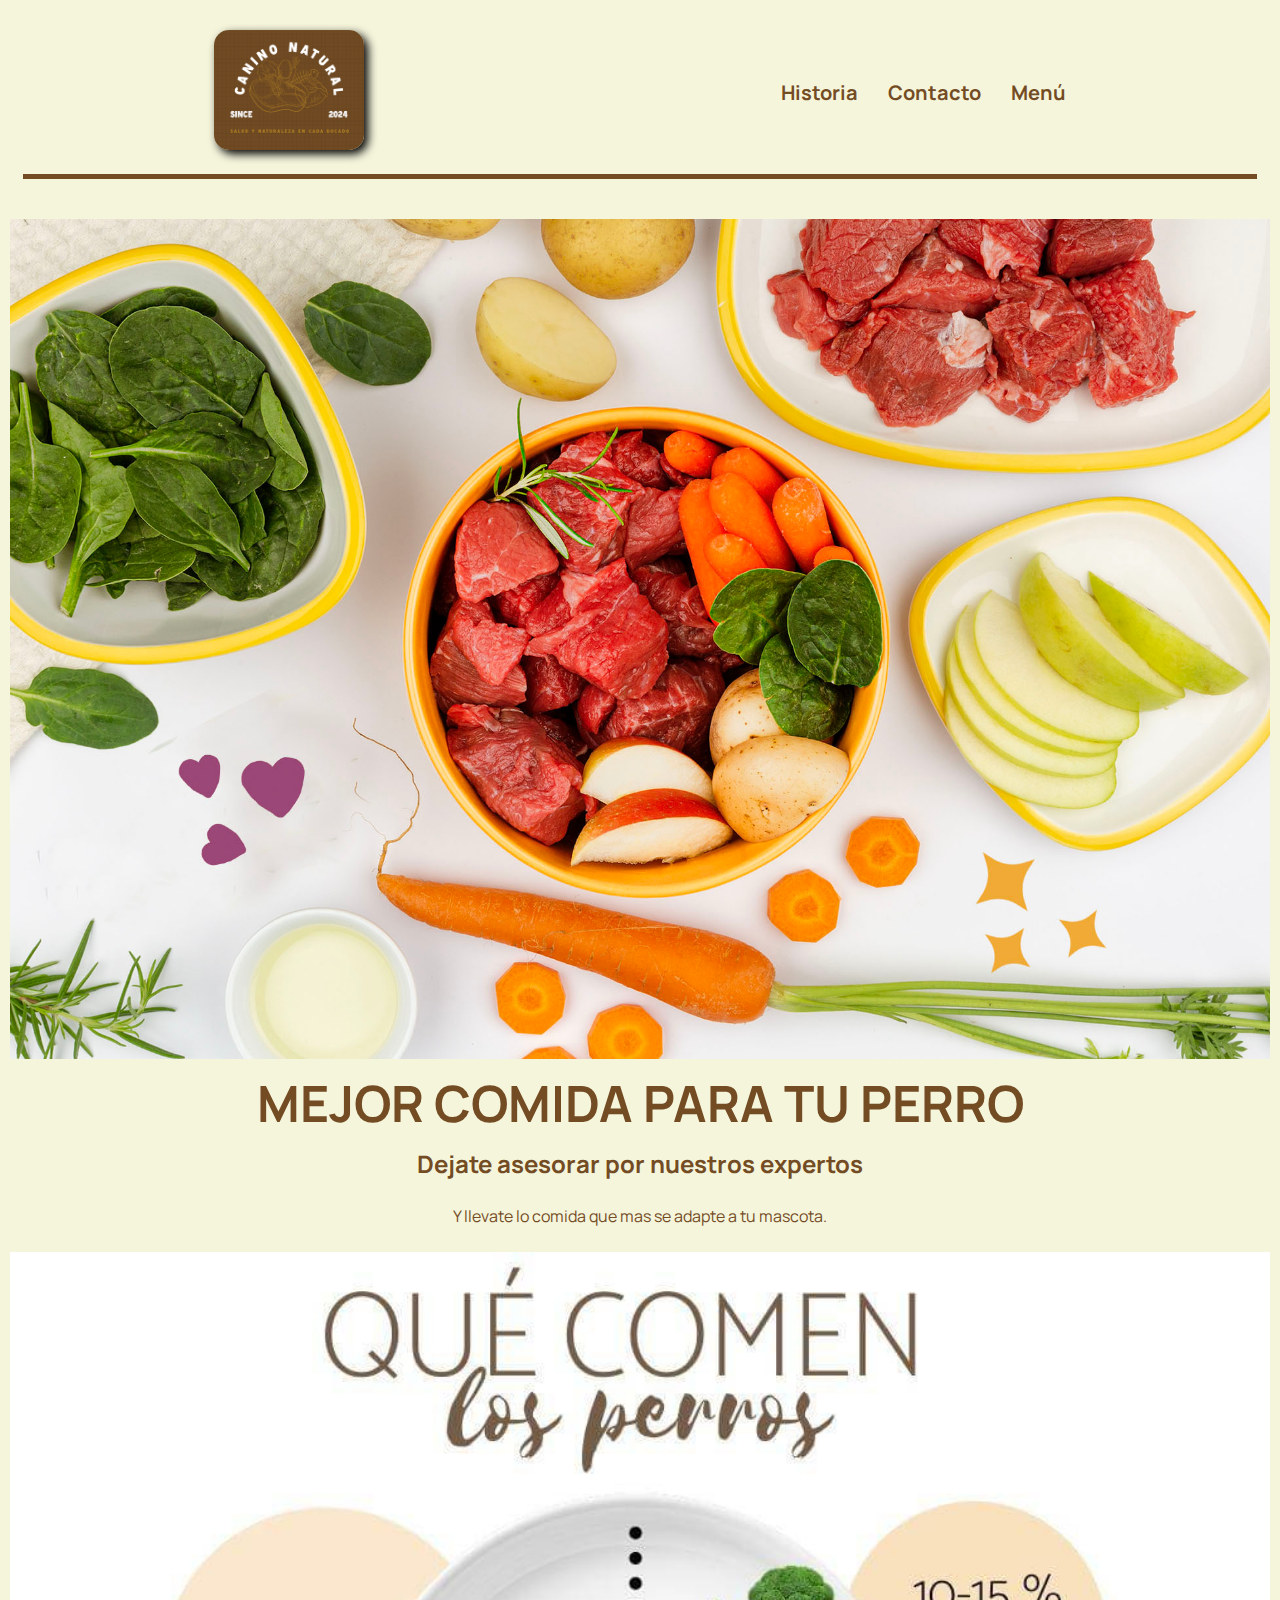
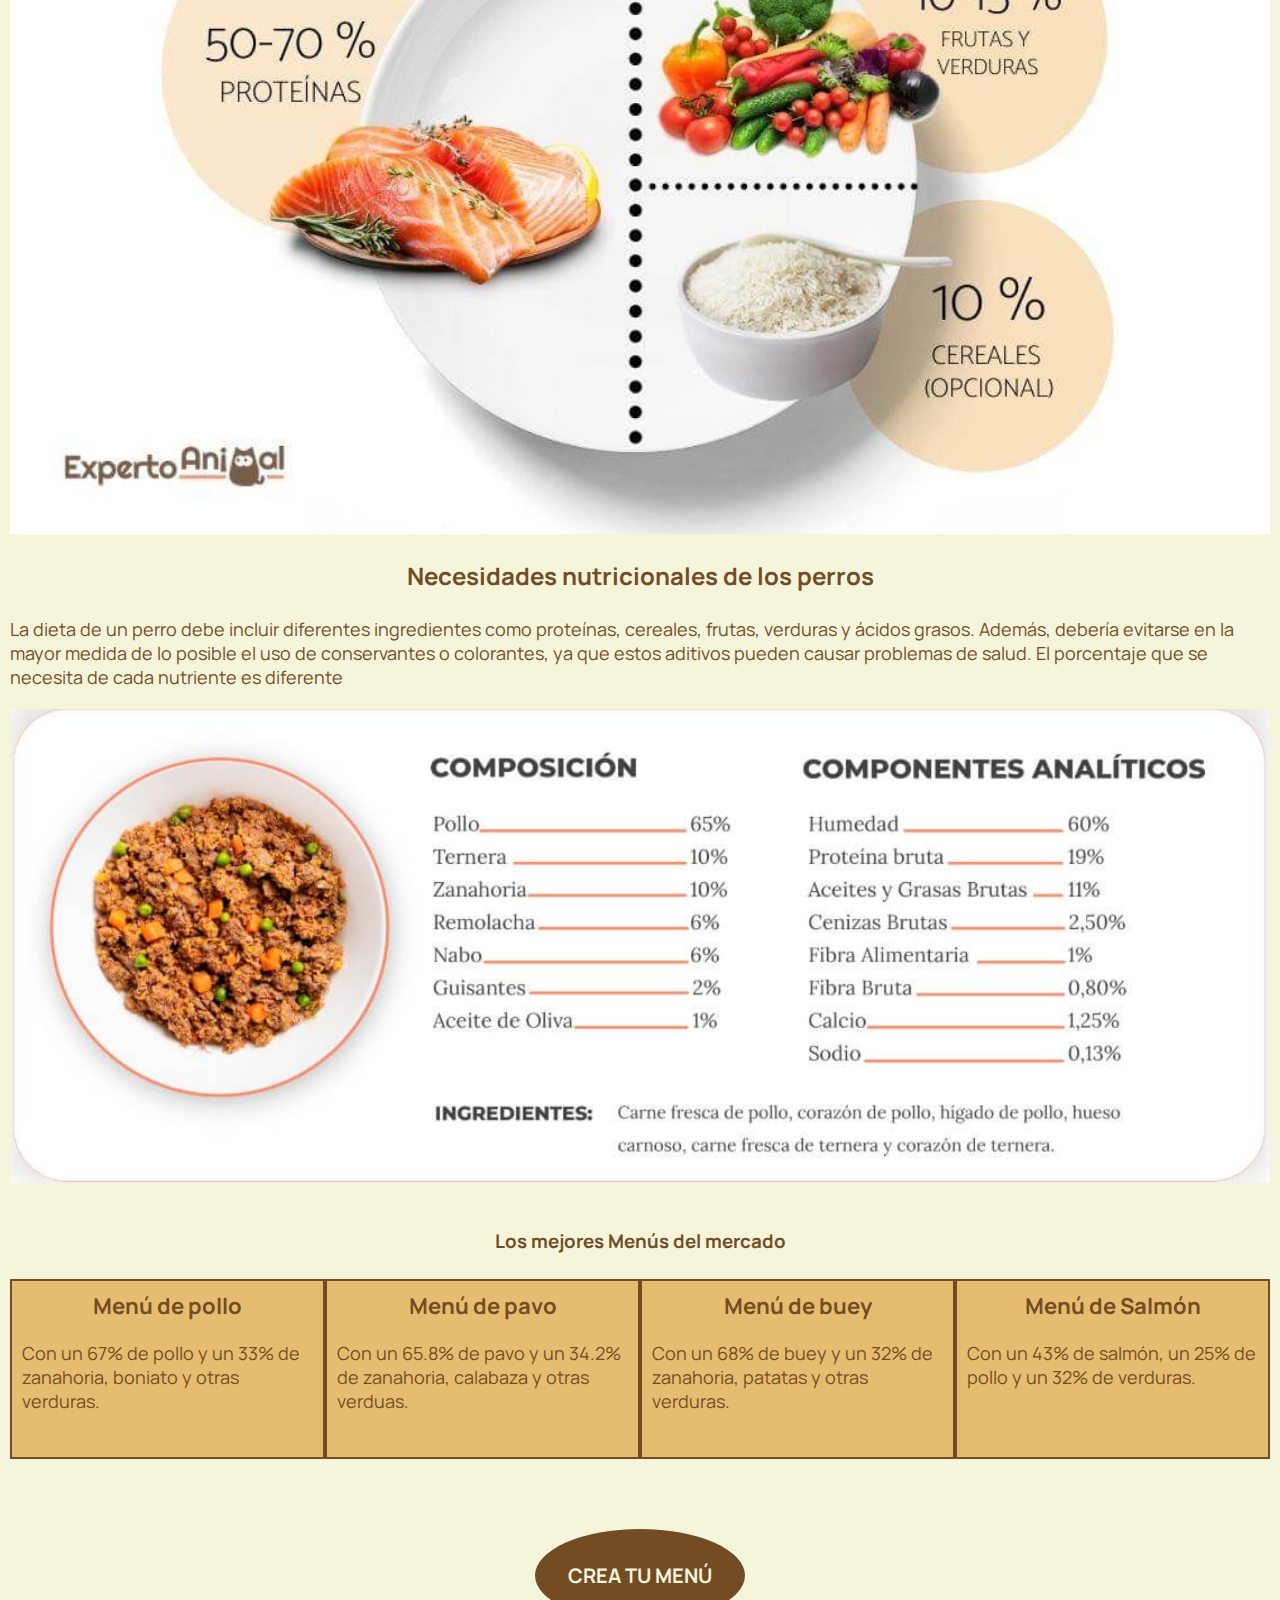
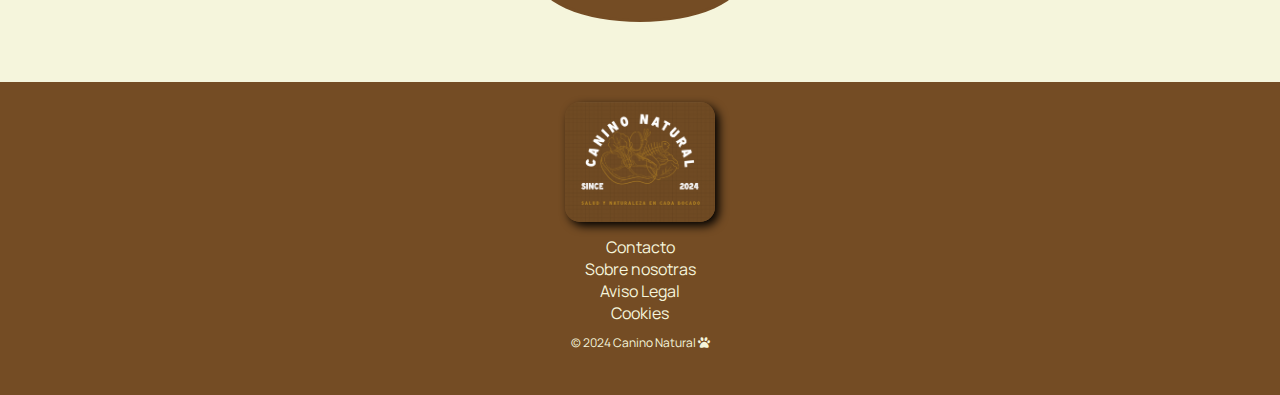
==== docs/index.html @ 0231b382 "changes" ====
<!DOCTYPE html>
<html lang="es">
  <head>
    <meta charset="UTF-8" />
    <meta name="viewport" content="width=device-width, initial-scale=1" />
    <title>Canino Natural</title>
    
    <link rel="preconnect" href="https://fonts.googleapis.com">
    <link rel="preconnect" href="https://fonts.gstatic.com" crossorigin>
    <link href="https://fonts.googleapis.com/css2?family=Manrope:wght@200..800&display=swap" rel="stylesheet">
    <link rel="stylesheet" href="https://cdnjs.cloudflare.com/ajax/libs/font-awesome/6.0.0-beta3/css/all.min.css">
    <link rel="stylesheet" href="./assets/main-c2e0b4d4.css">
  </head>
  <body class="backround">
    <header class="header">
    <figure class="log">
        <img class="log__img" src="./images/logo-2.png" alt="logo-header">
    </figure>
    <ul class="list">
        <li ><a class="list__link" href="#">Historia</a></li>
        <li><a class="list__link" href="#">Contacto</a></li>
        <li><a class="list__link" href="#">Menú</a></li>
       
        
    </ul>
<hr class="header__line">     
</header> 
    <section>
  <div class="divsection">
    <img src="./images/comida_carne.jpg" alt="Nuestras mascotas" class="divsection__img">
    <h1 class="divsection__title"> MEJOR COMIDA PARA TU PERRO</h1>
    <h2 class="divsection__title2">Dejate asesorar por nuestros expertos</h2>
    <p class="divsection__parrafo">Y llevate lo comida que mas se adapte a tu mascota.</p>
      
  </div>
</section>
    <section class="section2">
    <div class="divsection">
        <article class="divsection__art"></article>
            <img class="divsection__art--img1" src="./images/quecomen.jpg" alt="¿Qué comen nuestros perros">
            <h3 class="divsection__art--h3">Necesidades nutricionales de los perros</h3>
            <p class="divsection__art--p"> La dieta de un perro debe incluir diferentes ingredientes como proteínas, cereales, frutas, verduras y ácidos grasos. Además, debería evitarse en la mayor medida de lo posible el uso de conservantes o colorantes, ya que estos aditivos pueden causar problemas de salud. El porcentaje que se necesita de cada nutriente es diferente</p>
            </article>   
        </article>
        <article class="divsection__art2"></article>
            <img class="divsection__art--img2" src="./images/composicion.jpg" alt="Composición">
            <p></p>
        </article>

        <div>
            <h3 class="titlemenu">Los mejores Menús del mercado</h3>
            <ul class="ulmenu">
                <li class="ulmenu__li">
                    <h4 class="ulmenu__li--h4">Menú de pollo</h4>
                    <p class="ulmenu__li--p">Con un 67% de pollo y un 33% de zanahoria, boniato y otras verduras.</p>
                </li>
                <li class="ulmenu__li">
                    <h4 class="ulmenu__li--h4">Menú de pavo</h4>
                    <p class="ulmenu__li--p">Con un 65.8% de pavo y un 34.2% de zanahoria, calabaza y otras verduas.</p>
                </li>
                <li class="ulmenu__li">
                    <h4 class="ulmenu__li--h4">Menú de buey</h4>
                    <p class="ulmenu__li--p">Con un 68% de buey y un 32% de zanahoria, patatas y otras verduras.</p>
                </li>
                <li class="ulmenu__li">
                    <h4 class="ulmenu__li--h4">Menú de Salmón</h4>
                    <p class="ulmenu__li--p">Con un 43% de salmón, un 25% de pollo y un 32% de  verduras.</p>
                </li>
            </ul>
        </div>
        <div class="button">
            <a  href="./form.html" class="button__element" >CREA TU MENÚ</a>
        </div>

    </div>

</section>
    <footer class="footer">
     <figure class="logo">
        <img class="logo__can" src="./images/logo-2.png" alt="Can">

     </figure>
        
    
    <div class="container">
        <p class="container__copy">&copy; 2024 Canino Natural <i class="fas fa-paw"></i></p>
        <ul>
            <li class="links">
                <a class="links__li" href=""  >Contacto</a></li>
            <li class="links">
                <a class="links__li" href="">Sobre nosotras</a></li>
            <li class="links">
                <a class="links__li" href="">Aviso Legal</a></li>
            <li class="links"> 
                <a class="links__li" href="">Cookies</a></li>
        </ul>
    </div>
</footer>










    </body>
</html>
---- docs/assets/main-c2e0b4d4.css ----
*{box-sizing:border-box;margin:0;padding:0}.backround{background-color:beige}.header{display:flex;flex-direction:column;align-items:center;flex-wrap:wrap;margin-top:30px;padding-left:10px;padding-right:10px;padding-bottom:30px;gap:10px}@media (min-width: 768px){.header{flex-direction:row;justify-content:space-around}}.header__line{border:none;border-bottom:solid rgb(116,76,36) 5px;width:98%;margin:10px auto}.log__img{border-radius:15px;box-shadow:4px 4px 10px;width:150px}.list{display:flex;gap:30px;align-items:center;list-style:none;font-family:Manrope}.list__link{text-decoration:none;color:#744c24;font-size:20px;font-weight:700}.divsection{display:flex;flex-direction:column;width:100%}.divsection__img{width:100%}.divsection__title{font-family:Manrope;color:#744c24;font-size:50px;font-weight:700;text-align:center}.divsection__title2{font-family:Manrope;color:#744c24;text-align:center}.divsection__parrafo{padding:15px;font-family:Manrope;color:#744c24}.divsection{padding-left:10px;padding-right:10px;display:flex;flex-direction:column;flex-wrap:wrap;align-items:center;font-family:Manrope;gap:10px}.divsection__art{display:flex;flex-direction:column;flex-wrap:wrap}.divsection__art--img1,.divsection__art--img2{width:100%}.divsection__art--h3{color:#744c24;margin-top:15px;margin-bottom:15px}@media (min-width: 768px){.divsection__art--h3{font-size:24px}}.divsection__art--p{color:#744c24}@media (min-width: 768px){.divsection__art--p{font-size:18px}}.ulmenu{display:flex;flex-direction:column;list-style:none;font-family:Manrope;align-items:center;color:#744c24}@media (min-width: 768px){.ulmenu{flex-direction:row}}.ulmenu__li{color:#744c24;background-color:#e6bc70;border-color:#744c24;border:2px solid;width:100%}@media (min-width: 768px){.ulmenu__li{width:25%;height:180px}}.ulmenu__li--h4{text-align:center;font-size:18px;margin-bottom:10px;margin-top:10px}@media (min-width: 768px){.ulmenu__li--h4{font-size:22px}}.ulmenu__li--p{margin-bottom:10px;margin-top:10px;padding:10px}@media (min-width: 768px){.ulmenu__li--p{font-size:18px;padding:10px}}.titlemenu{color:#744c24;padding-top:10px;padding-bottom:10px;text-align:center;margin-bottom:15px;margin-top:15px}.button{padding:30px;border:rgb(116,76,36) 3px solid;background-color:#744c24;margin-top:60px;margin-bottom:60px;border-radius:50%;display:flex;font-family:Manrope}.button__element{text-decoration:none;font-size:18px;color:beige;font-weight:700}@media (min-width: 768px){.button__element{font-size:20px}}.footer{display:flex;flex-direction:column;justify-content:space-between;align-items:center;text-align:center;background-color:#744c24;padding-bottom:34px;gap:10px}.logo{width:150px;padding-top:20px}.logo__can{width:150px;border-radius:15px;box-shadow:4px 4px 10px}.container{display:flex;flex-direction:column;color:#744c24;font-size:12px;font-family:Manrope;padding-left:10px;padding-right:10px;padding-bottom:10px;flex-direction:column-reverse}.container__copy{color:beige;margin-top:10px}.links{list-style:none}.links__li{text-decoration:none;font-size:16px;color:beige}.dropdown{display:flex;flex-direction:column;gap:10px;font-family:Manrope;background-color:beige}@media (min-width: 768px){.dropdown{flex-direction:row;align-items:center;justify-content:space-evenly;padding-top:20px;padding-bottom:20px}}.preview{color:beige;display:flex;flex-direction:column;padding-top:10px;gap:20px;padding-left:40px;padding-right:40px}@media (min-width: 768px){.preview{order:2}}.btnReset{background-color:#744c24;font-family:Manrope;color:beige;padding:5px;border-radius:10px;border:none;margin:auto}.card{background-color:#744c24;padding:10px;border-radius:20px;display:flex;flex-direction:column}.card__pet{list-style:none;display:flex;flex-direction:column;align-items:center}.card__pet--photo{width:200px;border:1px solid rgb(116,76,36);border-radius:20px}.card__details{list-style:none;display:flex;flex-direction:row;justify-content:center;gap:30px}.card__email{text-align:center}.drop{color:#744c24;border-top:1px solid rgb(116,76,36);border-bottom:1px solid;margin:10px;cursor:pointer}.form{padding:10px;display:flex;flex-direction:column;gap:10px;color:#744c24}.form__btn{margin:auto;padding:5px;color:beige;background-color:#744c24;border-radius:10px}.share__create{display:flex;flex-direction:column;align-items:center;gap:10px;color:#744c24;padding:10px}.share__create--btnCreate{padding:5px;color:beige;background-color:#744c24;border:none;border-radius:10px}.share__create--url{text-decoration:none;color:#744c24}.share__create--twitter{padding:5px;color:beige;background-color:beige;border-radius:10px;border-color:1px solid rgb(116,76,36)}.linktw{text-decoration:none;color:#744c24}.hidden{display:none}
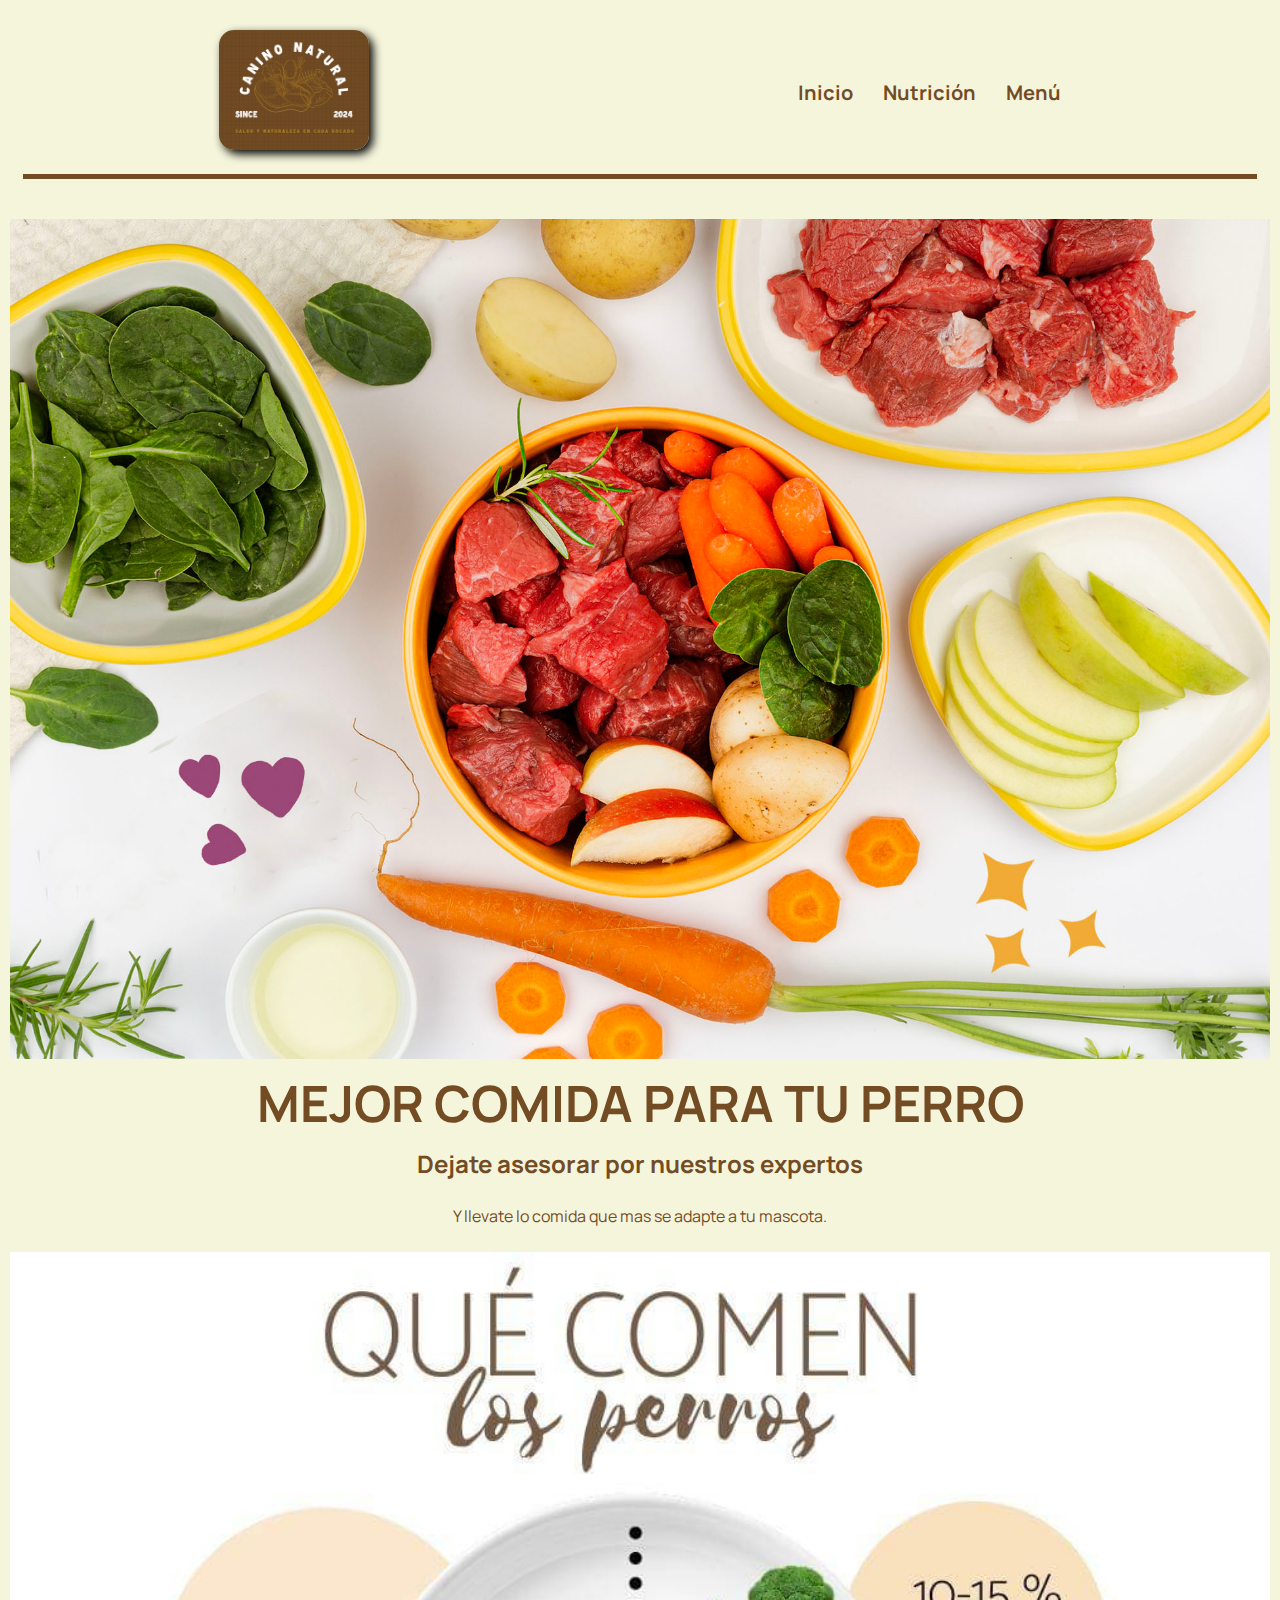
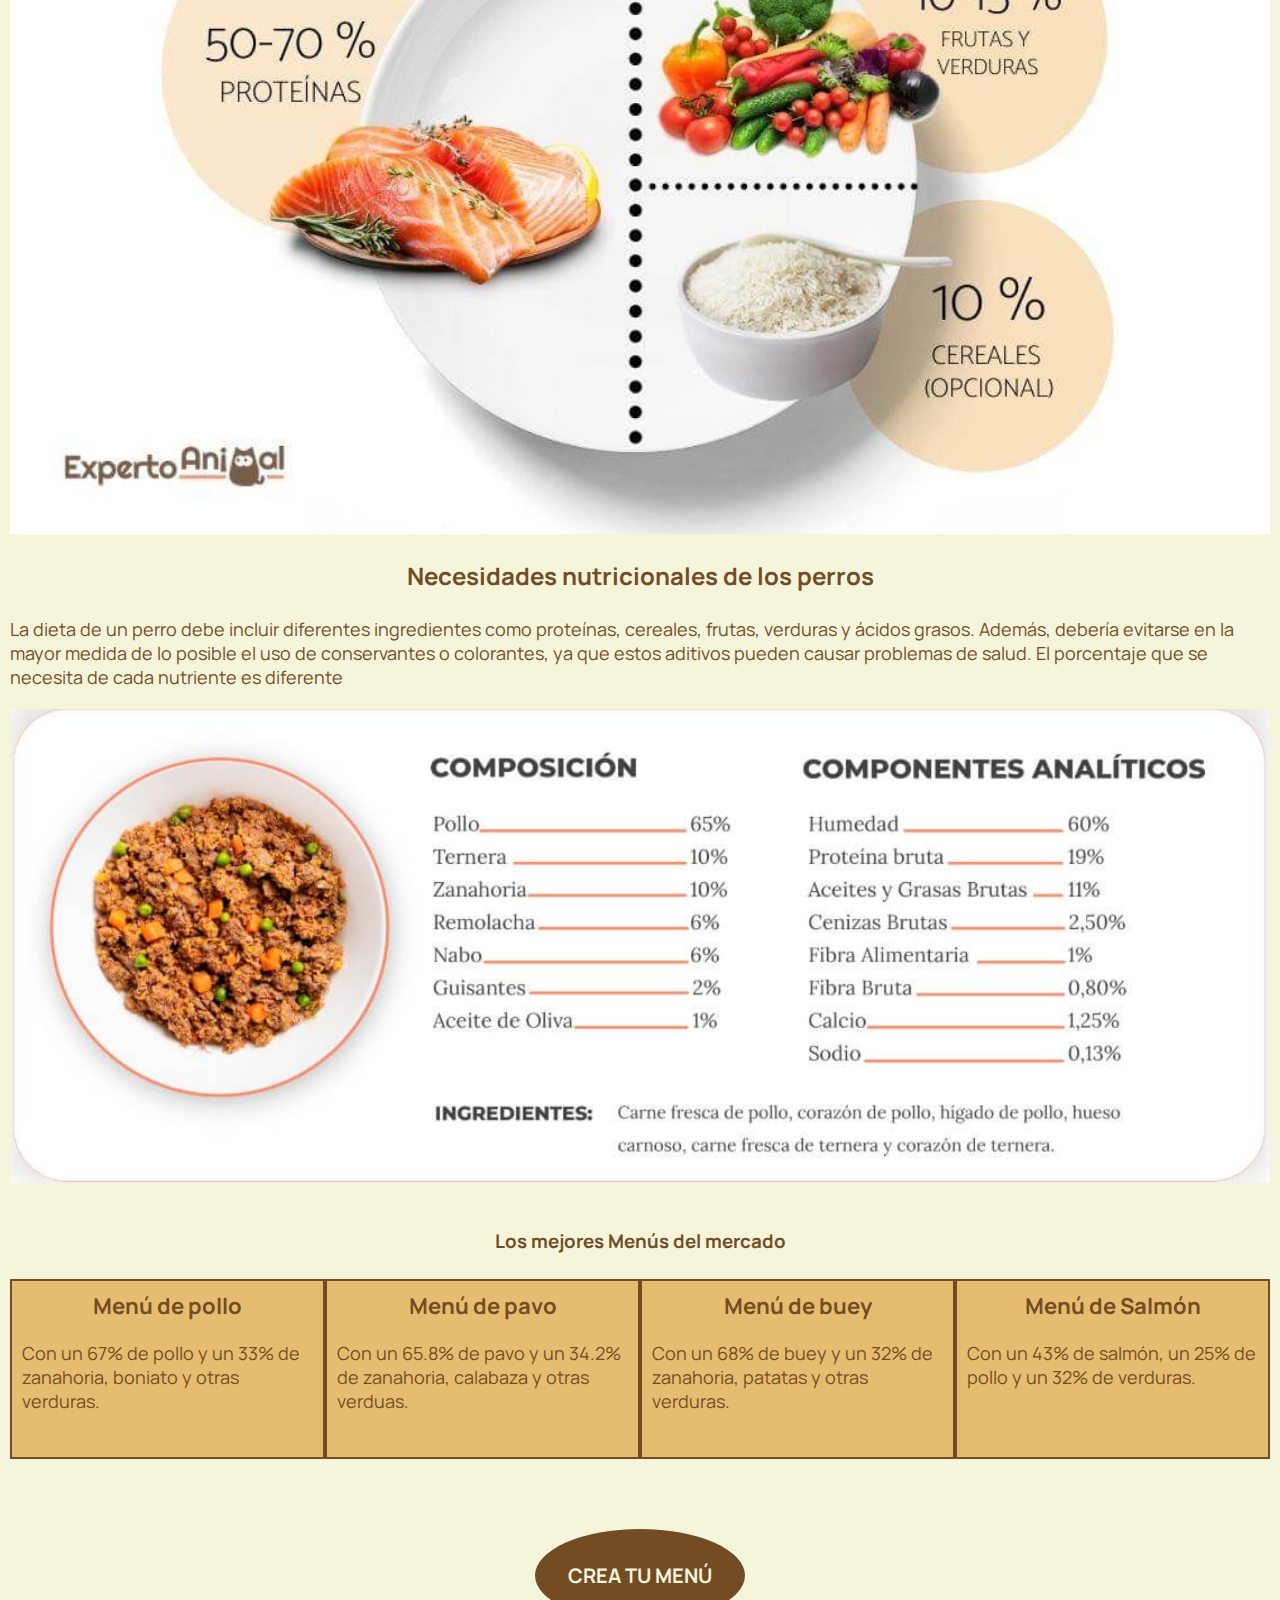
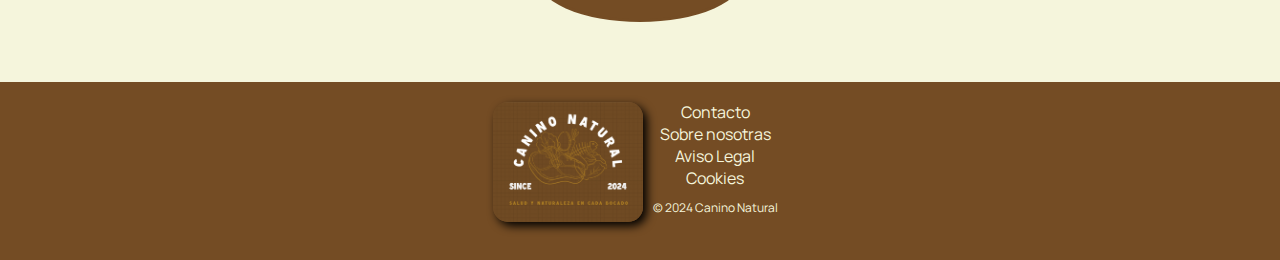
==== commit 0d0ff4ed: "subido a pages" ====
--- a/docs/index.html
+++ b/docs/index.html
@@ -4,12 +4,11 @@
     <meta charset="UTF-8" />
     <meta name="viewport" content="width=device-width, initial-scale=1" />
     <title>Canino Natural</title>
-    
     <link rel="preconnect" href="https://fonts.googleapis.com">
     <link rel="preconnect" href="https://fonts.gstatic.com" crossorigin>
     <link href="https://fonts.googleapis.com/css2?family=Manrope:wght@200..800&display=swap" rel="stylesheet">
-    <link rel="stylesheet" href="https://cdnjs.cloudflare.com/ajax/libs/font-awesome/6.0.0-beta3/css/all.min.css">
-    <link rel="stylesheet" href="./assets/main-c2e0b4d4.css">
+    
+    <link rel="stylesheet" href="./assets/main-f4b1d05a.css">
   </head>
   <body class="backround">
     <header class="header">
@@ -17,25 +16,22 @@
         <img class="log__img" src="./images/logo-2.png" alt="logo-header">
     </figure>
     <ul class="list">
-        <li ><a class="list__link" href="#">Historia</a></li>
-        <li><a class="list__link" href="#">Contacto</a></li>
-        <li><a class="list__link" href="#">Menú</a></li>
-       
-        
+        <li ><a class="list__link" href="index.html#section1">Inicio</a></li>
+        <li><a class="list__link" href="index.html#section2">Nutrición</a></li>
+        <li><a class="list__link" href="index.html#section3">Menú</a></li>
     </ul>
 <hr class="header__line">     
 </header> 
-    <section>
+    <section id="section1">
   <div class="divsection">
     <img src="./images/comida_carne.jpg" alt="Nuestras mascotas" class="divsection__img">
     <h1 class="divsection__title"> MEJOR COMIDA PARA TU PERRO</h1>
     <h2 class="divsection__title2">Dejate asesorar por nuestros expertos</h2>
     <p class="divsection__parrafo">Y llevate lo comida que mas se adapte a tu mascota.</p>
-      
   </div>
 </section>
     <section class="section2">
-    <div class="divsection">
+    <div id="section2" class="divsection">
         <article class="divsection__art"></article>
             <img class="divsection__art--img1" src="./images/quecomen.jpg" alt="¿Qué comen nuestros perros">
             <h3 class="divsection__art--h3">Necesidades nutricionales de los perros</h3>
@@ -47,7 +43,7 @@
             <p></p>
         </article>
 
-        <div>
+        <div id="section3">
             <h3 class="titlemenu">Los mejores Menús del mercado</h3>
             <ul class="ulmenu">
                 <li class="ulmenu__li">
@@ -76,25 +72,29 @@
 
 </section>
     <footer class="footer">
+   <div class=" changes">
      <figure class="logo">
         <img class="logo__can" src="./images/logo-2.png" alt="Can">
 
      </figure>
         
     
-    <div class="container">
+     <div class="container">
         <p class="container__copy">&copy; 2024 Canino Natural <i class="fas fa-paw"></i></p>
-        <ul>
+        <ul class="container__copy--ul">
             <li class="links">
                 <a class="links__li" href=""  >Contacto</a></li>
             <li class="links">
-                <a class="links__li" href="">Sobre nosotras</a></li>
+                <a class="links__li" href="https://sandrarolgom.github.io/project-promo-z-module-team1/">Sobre nosotras</a></li>
             <li class="links">
-                <a class="links__li" href="">Aviso Legal</a></li>
+                <a class="links__li" href="https://www.aepd.es/politica-de-privacidad-y-aviso-legal">Aviso Legal</a></li>
             <li class="links"> 
-                <a class="links__li" href="">Cookies</a></li>
+                <a class="links__li" href="https://socialgob.org/mas-informacion-sobre-las-cookies/">Cookies</a></li>
         </ul>
-    </div>
+     </div>
+
+   </div>
+    
 </footer>
 
 
--- a/docs/assets/main-f4b1d05a.css
+++ b/docs/assets/main-f4b1d05a.css
@@ -0,0 +1 @@
+*{box-sizing:border-box;margin:0;padding:0}.backround{background-color:beige}.header{display:flex;flex-direction:column;align-items:center;flex-wrap:wrap;margin-top:30px;padding-left:10px;padding-right:10px;padding-bottom:30px;gap:10px}@media (min-width: 768px){.header{flex-direction:row;justify-content:space-around}}.header__line{border:none;border-bottom:solid rgb(116,76,36) 5px;width:98%;margin:10px auto}.log__img{border-radius:15px;box-shadow:4px 4px 10px;width:150px}.list{display:flex;gap:30px;align-items:center;list-style:none;font-family:Manrope}.list__link{text-decoration:none;color:#744c24;font-size:20px;font-weight:700}.divsection{display:flex;flex-direction:column;width:100%}.divsection__img{width:100%}.divsection__title{font-family:Manrope;color:#744c24;font-size:50px;font-weight:700;text-align:center}@media (max-width: 768px){.divsection__title{font-size:25px}}.divsection__title2{font-family:Manrope;color:#744c24;text-align:center}.divsection__parrafo{padding:15px;font-family:Manrope;color:#744c24}.divsection{padding-left:10px;padding-right:10px;display:flex;flex-direction:column;flex-wrap:wrap;align-items:center;font-family:Manrope;gap:10px}.divsection__art{display:flex;flex-direction:column;flex-wrap:wrap}.divsection__art--img1,.divsection__art--img2{width:100%}.divsection__art--h3{color:#744c24;margin-top:15px;margin-bottom:15px}@media (min-width: 768px){.divsection__art--h3{font-size:24px}}.divsection__art--p{color:#744c24}@media (min-width: 768px){.divsection__art--p{font-size:18px}}.ulmenu{display:flex;flex-direction:column;list-style:none;font-family:Manrope;align-items:center;color:#744c24}@media (min-width: 768px){.ulmenu{flex-direction:row}}.ulmenu__li{color:#744c24;background-color:#e6bc70;border-color:#744c24;border:2px solid;width:100%}@media (min-width: 768px){.ulmenu__li{width:25%;height:180px}}.ulmenu__li--h4{text-align:center;font-size:18px;margin-bottom:10px;margin-top:10px}@media (min-width: 768px){.ulmenu__li--h4{font-size:22px}}.ulmenu__li--p{margin-bottom:10px;margin-top:10px;padding:10px}@media (min-width: 768px){.ulmenu__li--p{font-size:18px;padding:10px}}.titlemenu{color:#744c24;padding-top:10px;padding-bottom:10px;text-align:center;margin-bottom:15px;margin-top:15px}.button{padding:30px;border:rgb(116,76,36) 3px solid;background-color:#744c24;margin-top:60px;margin-bottom:60px;border-radius:50%;display:flex;font-family:Manrope}.button__element{text-decoration:none;font-size:18px;color:beige;font-weight:700}@media (min-width: 768px){.button__element{font-size:20px}}.footer{display:flex;flex-direction:column;justify-content:space-between;align-items:center;text-align:center;background-color:#744c24;padding-bottom:34px;gap:10px}.logo{width:150px;padding-top:20px}.logo__can{width:150px;border-radius:15px;box-shadow:4px 4px 10px}@media (min-width: 768px){.changes{display:flex;flex-direction:row}}.container{display:flex;flex-direction:column;color:#744c24;font-size:12px;font-family:Manrope;padding-left:10px;padding-right:10px;padding-bottom:10px;flex-direction:column-reverse}.container__copy{color:beige;margin-top:10px}@media (min-width: 768px){.container--ul{flex-direction:row}}.links{list-style:none}.links__li{text-decoration:none;font-size:16px;color:beige}.dropdown{display:flex;flex-direction:column;gap:10px;font-family:Manrope;background-color:beige}@media (min-width: 768px){.dropdown{flex-direction:row;align-items:center;justify-content:space-evenly;padding-top:20px;padding-bottom:20px}}.preview{color:beige;font-family:Manrope;display:flex;flex-direction:column;padding-top:10px;gap:20px;padding-left:40px;padding-right:40px}@media (min-width: 768px){.preview{order:2}}.reset{background-color:#744c24;font-family:Manrope;color:beige;padding:5px;border-radius:10px;border:none;margin:auto}@media (min-width: 768px){.reset{font-size:18px}}.card{background-color:#744c24;padding:10px;border-radius:20px;display:flex;flex-direction:column}@media (min-width: 768px){.card{font-size:18px}}.card__pet{list-style:none;display:flex;flex-direction:column;align-items:center}.card__pet--photo{width:200px;border:1px solid rgb(116,76,36);border-radius:20px}.card__details{list-style:none;display:flex;flex-direction:row;justify-content:center;gap:30px}.card__email{text-align:center}.drop{color:#744c24;border-top:1px solid rgb(116,76,36);border-bottom:1px solid;margin:10px;cursor:pointer}@media (min-width: 768px){.drop{font-size:30px}}.form{padding:10px;display:flex;flex-direction:column;gap:10px;color:#744c24}@media (min-width: 768px){.form{font-size:20px}}.form__btn{margin:auto;padding:5px;color:beige;background-color:#744c24;border-radius:10px}@media (min-width: 768px){.form__btn{font-size:20px}}.share__create{display:flex;flex-direction:column;align-items:center;gap:10px;color:#744c24;padding:10px}.share__create--btnCreate{padding:5px;color:beige;background-color:#744c24;border:none;border-radius:10px;margin:auto}@media (min-width: 768px){.share__create--btnCreate{font-size:20px}}.hidden{display:none}.btn-img{color:beige;background-color:#744c24;text-align:center;margin:auto;padding:5px;border-radius:10px}.create-card{text-decoration:none;color:beige}.finalView{height:100vh;background-color:beige;color:beige;font-family:Manrope;display:flex;flex-direction:column;justify-content:center;padding-top:10px;gap:20px;padding-left:100px;padding-right:100px}@media (min-width: 768px){.finalView{order:2;padding-left:200px;padding-right:200px}}.finalCard{background-color:#744c24;padding:10px;border-radius:20px;display:flex;flex-direction:column}.finalCard__pet{list-style:none;display:flex;flex-direction:column;align-items:center}@media (min-width: 768px){.finalCard__pet{font-size:24px}}.finalCard__pet--photo{width:200px;border:1px solid rgb(116,76,36);border-radius:20px}@media (min-width: 768px){.finalCard__pet--photo{width:250px}}.finalCard__details{list-style:none;display:flex;flex-direction:row;justify-content:center;gap:30px}@media (min-width: 768px){.finalCard__details{font-size:20px}}.finalCard__email{text-align:center}@media (min-width: 768px){.finalCard__email{font-size:20px}}.linktw{text-decoration:none;color:#744c24;padding:5px;background-color:beige;border-radius:10px;border-color:1px solid rgb(116,76,36)}
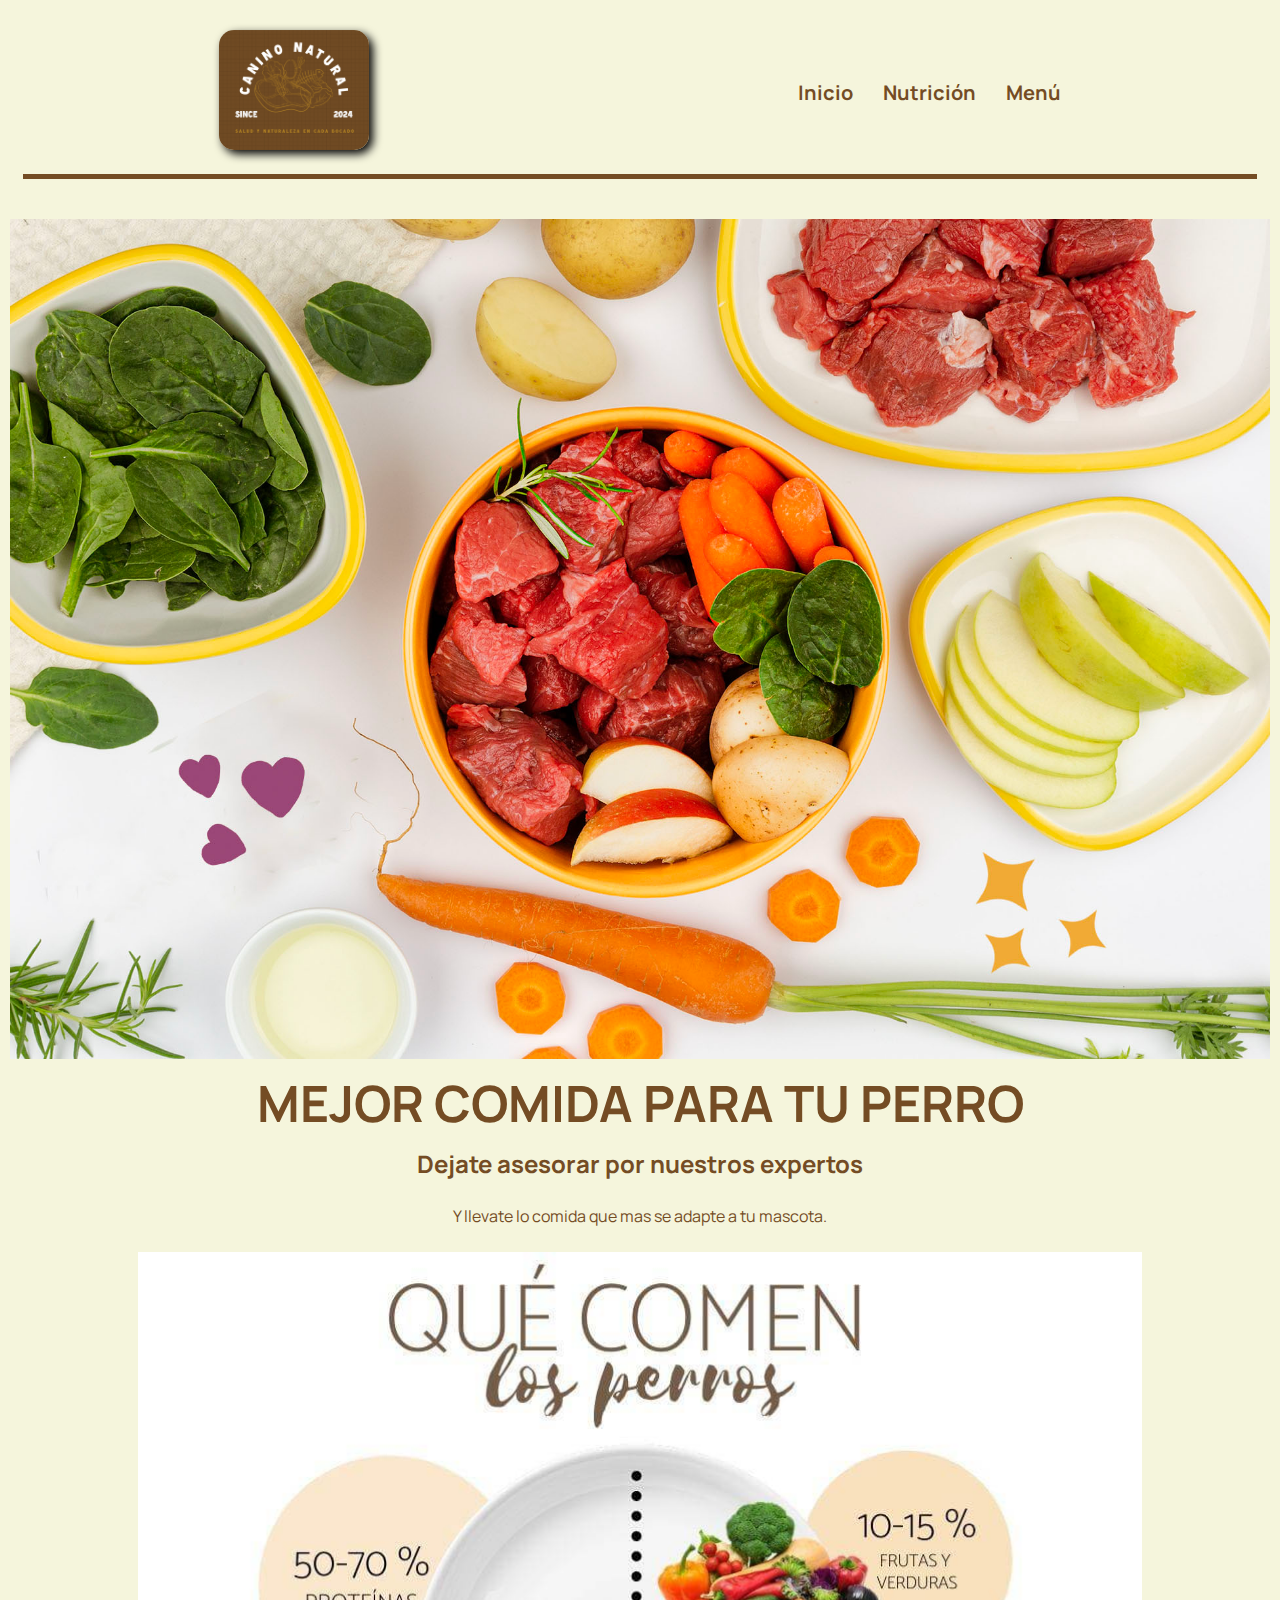
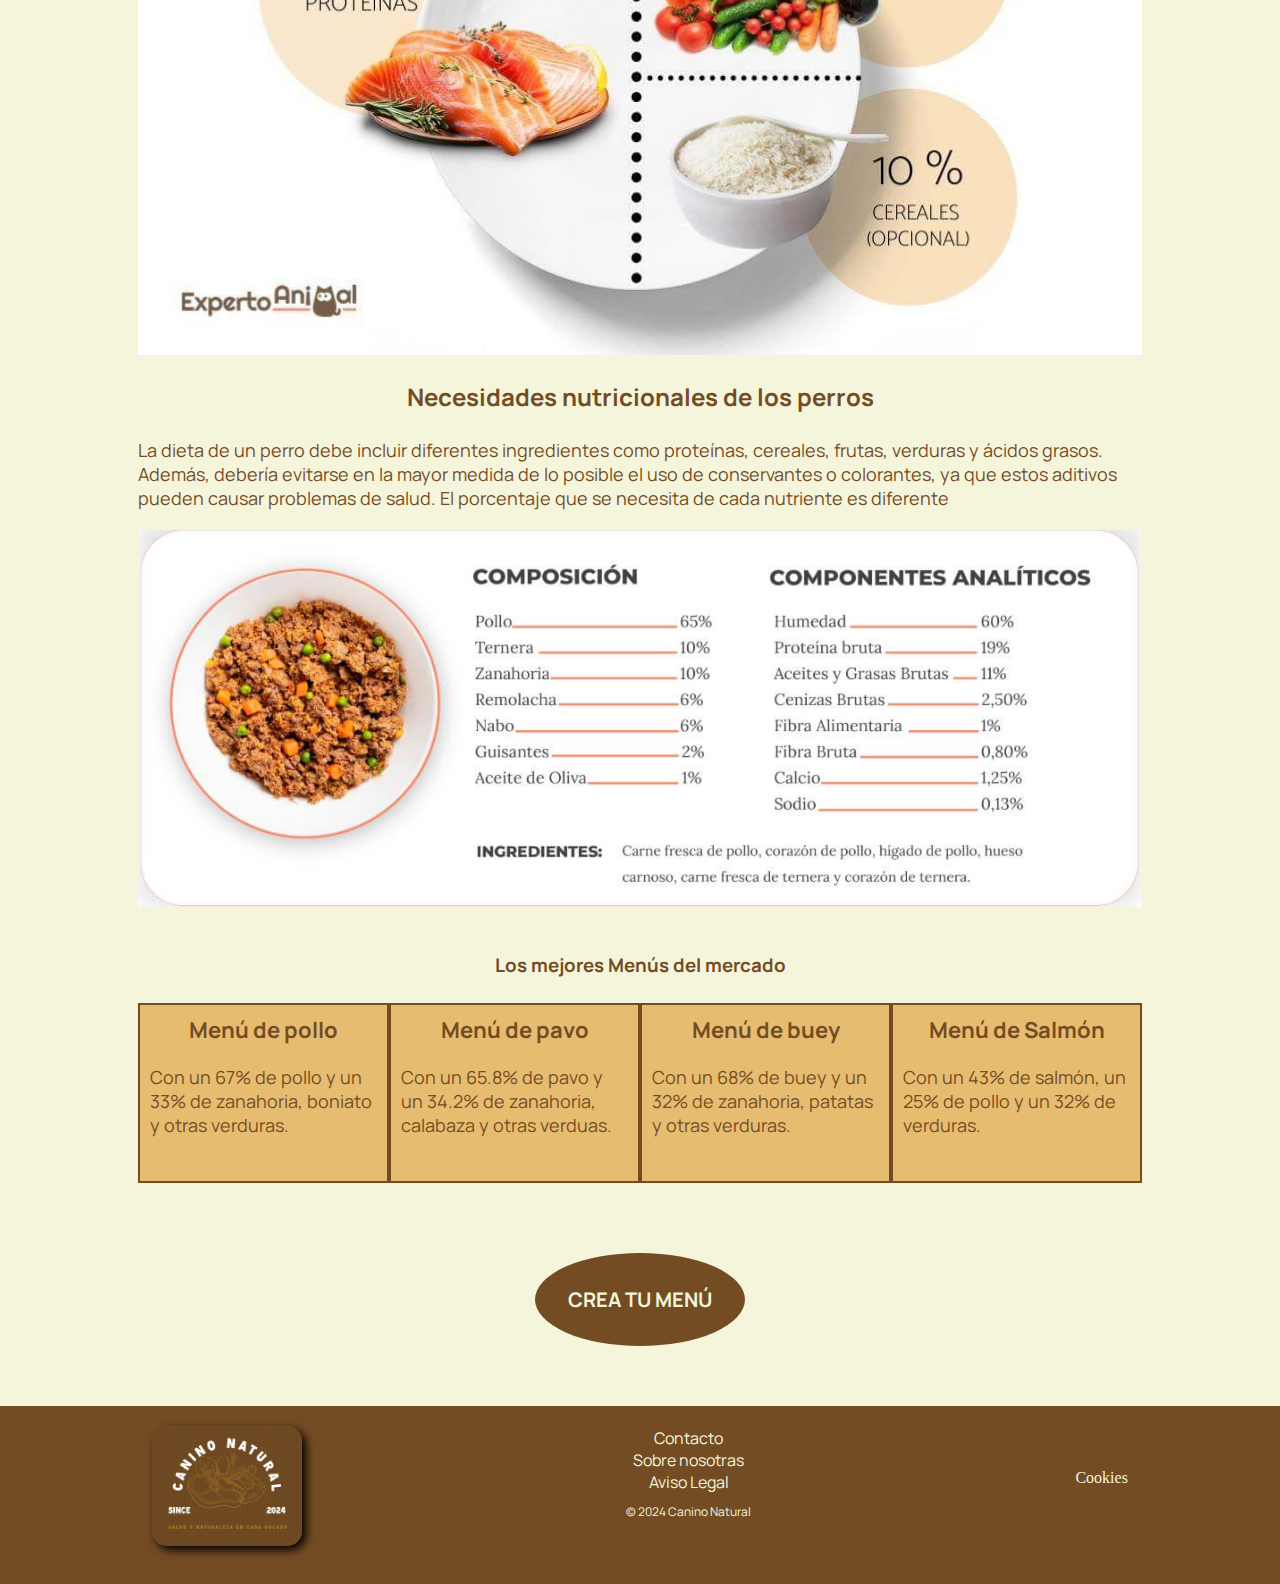
==== commit 88e1ff91: "ULTIMOS CAMBIOS" ====
--- a/docs/index.html
+++ b/docs/index.html
@@ -8,7 +8,7 @@
     <link rel="preconnect" href="https://fonts.gstatic.com" crossorigin>
     <link href="https://fonts.googleapis.com/css2?family=Manrope:wght@200..800&display=swap" rel="stylesheet">
     
-    <link rel="stylesheet" href="./assets/main-f4b1d05a.css">
+    <link rel="stylesheet" href="./assets/main-be95360d.css">
   </head>
   <body class="backround">
     <header class="header">
@@ -31,7 +31,7 @@
   </div>
 </section>
     <section class="section2">
-    <div id="section2" class="divsection">
+    <div id="section2" class="divsection divsection2" >
         <article class="divsection__art"></article>
             <img class="divsection__art--img1" src="./images/quecomen.jpg" alt="¿Qué comen nuestros perros">
             <h3 class="divsection__art--h3">Necesidades nutricionales de los perros</h3>
@@ -72,7 +72,6 @@
 
 </section>
     <footer class="footer">
-   <div class=" changes">
      <figure class="logo">
         <img class="logo__can" src="./images/logo-2.png" alt="Can">
 
@@ -88,12 +87,15 @@
                 <a class="links__li" href="https://sandrarolgom.github.io/project-promo-z-module-team1/">Sobre nosotras</a></li>
             <li class="links">
                 <a class="links__li" href="https://www.aepd.es/politica-de-privacidad-y-aviso-legal">Aviso Legal</a></li>
-            <li class="links"> 
-                <a class="links__li" href="https://socialgob.org/mas-informacion-sobre-las-cookies/">Cookies</a></li>
+            
         </ul>
      </div>
+     <div>
+        <p class="links"> 
+            <a class="links__li" href="https://socialgob.org/mas-informacion-sobre-las-cookies/">Cookies</a></p>
+     </div>
 
-   </div>
+ 
     
 </footer>
 
--- a/docs/assets/main-be95360d.css
+++ b/docs/assets/main-be95360d.css
@@ -0,0 +1 @@
+*{box-sizing:border-box;margin:0;padding:0}.backround{background-color:beige}.header{display:flex;flex-direction:column;align-items:center;flex-wrap:wrap;padding:30px 10px;gap:10px;background-color:beige}@media (min-width: 768px){.header{flex-direction:row;justify-content:space-around}}.header__line{border:none;border-bottom:solid rgb(116,76,36) 5px;width:98%;margin:10px auto}.log__img{border-radius:15px;box-shadow:4px 4px 10px;width:150px}.list{display:flex;gap:30px;align-items:center;list-style:none;font-family:Manrope}.list__link{text-decoration:none;color:#744c24;font-size:20px;font-weight:700}.divsection{display:flex;flex-direction:column;width:100%}.divsection__img{width:100%}.divsection__title{font-family:Manrope;color:#744c24;font-size:50px;font-weight:700;text-align:center}@media (max-width: 768px){.divsection__title{font-size:25px}}.divsection__title2{font-family:Manrope;color:#744c24;text-align:center}.divsection__parrafo{padding:15px;font-family:Manrope;color:#744c24}.divsection{padding-left:10px;padding-right:10px;display:flex;flex-direction:column;flex-wrap:wrap;align-items:center;font-family:Manrope;gap:10px}.divsection__art{display:flex;flex-direction:column;flex-wrap:wrap}.divsection__art--img1,.divsection__art--img2{width:100%}.divsection__art--h3{color:#744c24;margin-top:15px;margin-bottom:15px}@media (min-width: 768px){.divsection__art--h3{font-size:24px}}.divsection__art--p{color:#744c24}@media (min-width: 768px){.divsection__art--p{font-size:18px}}.ulmenu{display:flex;flex-direction:column;list-style:none;font-family:Manrope;align-items:center;color:#744c24}@media (min-width: 768px){.ulmenu{flex-direction:row}}.ulmenu__li{color:#744c24;background-color:#e6bc70;border-color:#744c24;border:2px solid;width:100%}@media (min-width: 768px){.ulmenu__li{width:25%;height:180px}}.ulmenu__li--h4{text-align:center;font-size:18px;margin-bottom:10px;margin-top:10px}@media (min-width: 768px){.ulmenu__li--h4{font-size:22px}}.ulmenu__li--p{margin-bottom:10px;margin-top:10px;padding:10px}@media (min-width: 768px){.ulmenu__li--p{font-size:18px;padding:10px}}.titlemenu{color:#744c24;padding-top:10px;padding-bottom:10px;text-align:center;margin-bottom:15px;margin-top:15px}.button{padding:30px;border:rgb(116,76,36) 3px solid;background-color:#744c24;margin-top:60px;margin-bottom:60px;border-radius:50%;display:flex;font-family:Manrope}.button__element{text-decoration:none;font-size:18px;color:beige;font-weight:700}@media (min-width: 768px){.button__element{font-size:20px}}@media (min-width: 768px){.divsection2{display:flex;width:80%;justify-content:center;align-items:center;margin:auto}}.footer{display:flex;flex-direction:column;justify-content:space-between;align-items:center;text-align:center;background-color:#744c24;padding-bottom:34px;gap:10px}@media (min-width: 768px){.footer{flex-direction:row;justify-content:space-around;align-items:center}}.logo{width:150px;padding-top:20px}.logo__can{width:150px;border-radius:15px;box-shadow:4px 4px 10px}.container{display:flex;flex-direction:column;color:#744c24;font-size:12px;font-family:Manrope;padding-left:10px;padding-right:10px;padding-bottom:10px;flex-direction:column-reverse}.container__copy{color:beige;margin-top:10px}@media (min-width: 768px){.container--ul{flex-direction:row}}.links{list-style:none}.links__li{text-decoration:none;font-size:16px;color:beige}.dropdown{display:flex;flex-direction:column;gap:10px;font-family:Manrope;background-color:beige}@media (min-width: 768px){.dropdown{flex-direction:row;align-items:center;justify-content:space-evenly;padding-top:20px;padding-bottom:20px}}.preview{color:beige;font-family:Manrope;display:flex;flex-direction:column;padding-top:10px;gap:20px;padding-left:40px;padding-right:40px}@media (min-width: 768px){.preview{order:2}}.card{background-color:#744c24;padding:10px;border-radius:20px;display:flex;flex-direction:column;width:300px;margin:auto}@media (min-width: 768px){.card{font-size:18px}}.card__pet{list-style:none;display:flex;flex-direction:column;align-items:center}.card__pet--photo{width:200px;border:1px solid rgb(116,76,36);border-radius:20px}.card__details{list-style:none;display:flex;flex-direction:row;justify-content:center;gap:30px}.card__email{text-align:center}.fillout{width:300px;margin:auto}@media (min-width: 768px){.fillout{width:500px}}.drop{color:#744c24;border-top:1px solid rgb(116,76,36);border-bottom:1px solid;margin:10px;cursor:pointer}@media (min-width: 768px){.drop{font-size:30px}}.form{padding:10px;display:flex;flex-direction:column;gap:10px;color:#744c24}@media (min-width: 768px){.form{font-size:20px}}.form__btnImage{color:beige;background-color:#744c24;text-align:center;margin:auto;padding:5px;border-radius:10px}.form__buttons{display:flex;flex-direction:column;gap:20px}@media (min-width: 768px){.form__buttons{flex-direction:row;gap:30px;padding-top:25px}}.form__buttons--btnCreate{padding:5px;color:beige;background-color:#744c24;border:none;border-radius:10px;margin:auto}@media (min-width: 768px){.form__buttons--btnCreate{font-size:20px}}.form__buttons--reset{background-color:beige;font-family:Manrope;color:#744c24;padding:5px;border-radius:10px;border:rgb(116,76,36) solid 1px;margin:auto}@media (min-width: 768px){.form__buttons--reset{font-size:18px}}.hidden{display:none}.create-card{text-decoration:none;color:beige}.btn-card{background-color:#744c24;font-family:Manrope;color:beige;padding:5px;border-radius:10px;border:none;margin:auto}@media (min-width: 768px){.btn-card{font-size:18px}}.finalView{height:100vh;background-color:beige;color:beige;font-family:Manrope;display:flex;flex-direction:column;justify-content:center;align-items:center;padding-top:10px;gap:20px;padding-left:100px;padding-right:100px}@media (min-width: 768px){.finalView{order:2;padding-left:200px;padding-right:200px}}.finalCard{background-color:#744c24;padding:10px;border-radius:20px;display:flex;flex-direction:column;width:300px}@media (min-width: 768px){.finalCard{width:400px}}.finalCard__pet{list-style:none;display:flex;flex-direction:column;align-items:center}@media (min-width: 768px){.finalCard__pet{font-size:24px}}.finalCard__pet--photo{width:200px;border:1px solid rgb(116,76,36);border-radius:20px}@media (min-width: 768px){.finalCard__pet--photo{width:250px}}.finalCard__details{list-style:none;display:flex;flex-direction:row;justify-content:center;gap:30px}@media (min-width: 768px){.finalCard__details{font-size:20px}}.finalCard__email{text-align:center}@media (min-width: 768px){.finalCard__email{font-size:20px}}.linktw{text-decoration:none;color:#744c24;padding:5px;background-color:beige;border-radius:10px;border-color:1px solid rgb(116,76,36)}.resultMenu{color:#744c24}
